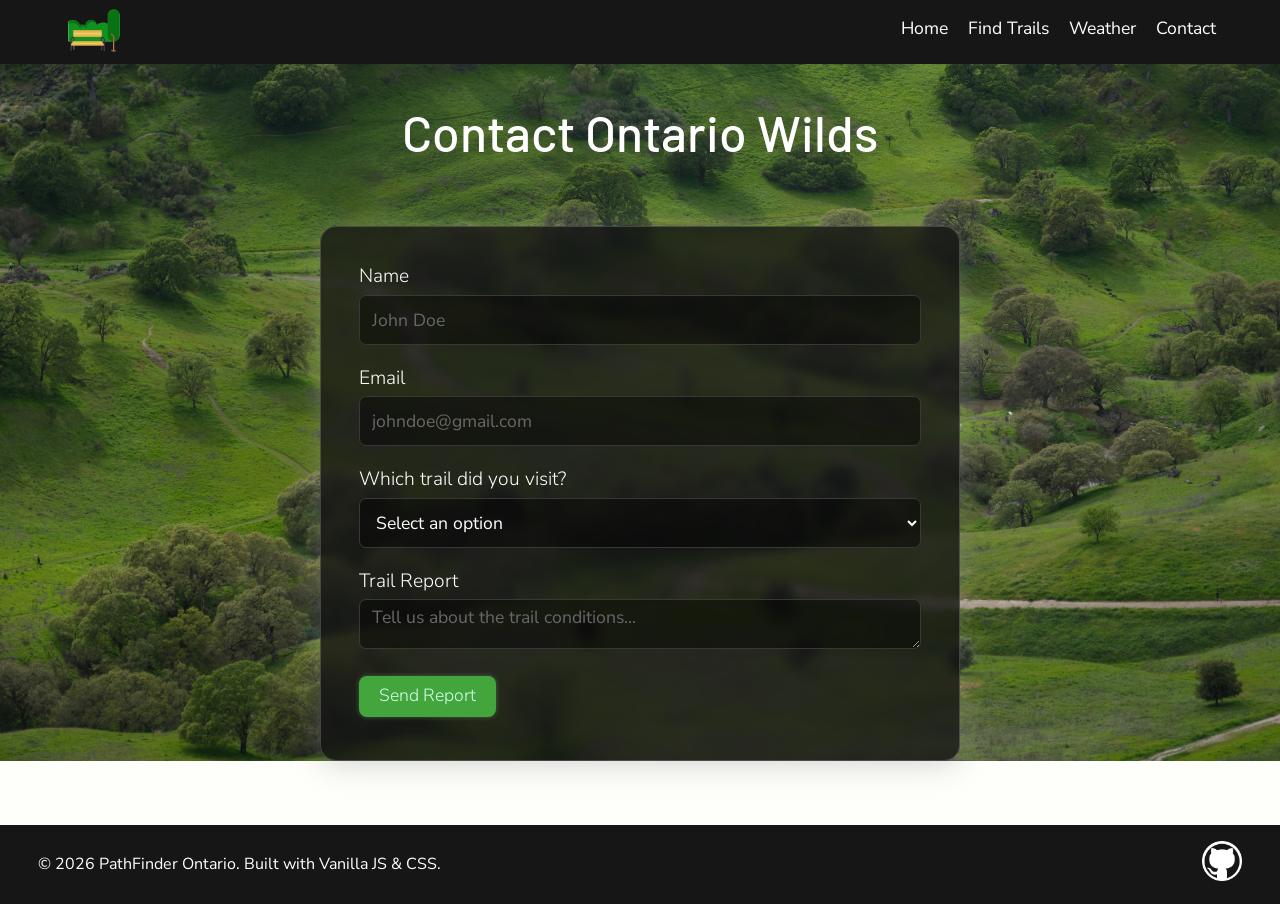
==== contact.html @ 86260956 "Fixed styles and added code for Modal with real time weather API key" ====
<!DOCTYPE html>
<html lang="en">
    <head>
        <meta charset="UTF-8">
        <meta name="viewport" content="width=device-width, initial-scale=1.0">
        <title>PathFinder Ontario | Discover Your Next Adventure</title>
        <link rel="stylesheet" href="style.css">

        <link rel="preconnect" href="https://fonts.googleapis.com">
        <link rel="preconnect" href="https://fonts.gstatic.com" crossorigin>
        <link href="https://fonts.googleapis.com/css2?family=Barlow:ital,wght@0,100;0,200;0,300;0,400;0,500;0,600;0,700;0,800;0,900;1,100;1,200;1,300;1,400;1,500;1,600;1,700;1,800;1,900&display=swap" rel="stylesheet">


        <link rel="preconnect" href="https://fonts.googleapis.com">
        <link rel="preconnect" href="https://fonts.gstatic.com" crossorigin>
        <link href="https://fonts.googleapis.com/css2?family=Barlow:ital,wght@0,100;0,200;0,300;0,400;0,500;0,600;0,700;0,800;0,900;1,100;1,200;1,300;1,400;1,500;1,600;1,700;1,800;1,900&family=Nunito+Sans:ital,opsz,wght@0,6..12,200..1000;1,6..12,200..1000&display=swap" rel="stylesheet">

    </head>
    <body>

        <header class="site-header">
            <div class="logo">
                <img src="images/logo.gif" alt="PathFinder Ontario Logo">
            </div>
            <nav>
                <ul class="nav-links">
                    <li><a href="index.html" class="active">Home</a></li>
                    <li><a href="trails.html">Find Trails</a></li>
                    <li><a href="weather.html">Weather</a></li>
                    <li><a href="contact.html">Contact</a></li>
                </ul>
            </nav>
        </header>

        <section class="glass-card">
            <p class="form-heading">Contact Ontario Wilds</p>
            <form method="POST" class="form form-container">

                <div class="form-group">
                    <label for="user-name">Name</label>
                    <input type="text" id="user-name" name="user_name" placeholder="John Doe" required>
                </div>

                <div class="form-group">
                    <label for="user-email">Email</label>
                    <input type="email" id="user-email" name="user_email" placeholder="johndoe@gmail.com" required>
                </div>

                <div class="form-group">
                    <label for="subject">Which trail did you visit?</label>
                    <select id="subject" name="subject" required>
                        <option value="" disabled selected>Select an option</option>
                        <option value="general">General Inquiry</option>
                        <option value="support">Technical Support</option>
                        <option value="feedback">Feedback</option>
                        <option value="other">Other</option>
                    </select>
                </div>

                <div class="form-group">
                    <label for="user-message">Trail Report</label>
                    <textarea id="user-message" name="user_message" rows="5" placeholder="Tell us about the trail conditions..." required></textarea>
                </div>
                <button class="report-button" type="submit">Send Report</button>
            </form>
        </section>

        <footer class="footer">
        <p>&copy; 2026 PathFinder Ontario. Built with Vanilla JS & CSS.</p>
        <div class="social-links">
            <a href="https://github.com/kamalshcs"><img src="images/github.png" alt="GitHub" height="40" class="social-icon"></a>
        </div>
    </footer>
    </body>

    <script>
        const contactForm = document.querySelector('.form');
        contactForm.addEventListener('submit', function(event) {
            event.preventDefault();
            alert('The form was submitted successfully!');
            contactForm.reset();
        });
    </script>
</html>
---- style.css ----
body{
    background-color: #fefefb;
    margin:0;
}


.hero{
    display: grid;
    justify-content: stretch;
    align-content: center;
    margin-bottom:5%;
}

.hero-subtitle{
    font-family: "Nunito Sans", sans-serif;
    font-optical-sizing: auto;
    font-weight: 400;
    font-style: normal;
    font-size: 1.5rem;
    margin:0;
    display: flex;
    justify-content: center;
    color: #fff;
}

.hero-content{
    background-image: url(images/background.jpg);
    width: 100%;
    height: 700px;
    background-size: cover;
    display: flex;
    justify-content: center;
    flex-direction: column;
}

.hero-title{
   justify-content: center; 
   display: flex; 
   margin: 2% 0;
   color:#fff
}

.cta-container{
    display: flex;
    justify-content: center;
}

.cta-button{
    margin:1% 0;
    text-decoration: none;
    padding:10px 20px;
    border-radius: 8px;
    box-shadow: 0 4px 30px rgb(202 202 202 / 17%);
    backdrop-filter: blur(5px);
    -webkit-backdrop-filter: blur(5px);
    border: 1px solid rgba(162, 162, 162, 0.308);
    font-family: "Nunito Sans", sans-serif;
    font-optical-sizing: auto;
    font-weight: 300;
    font-size: 1rem;
    color:#fff;
    width: fit-content;
}

.cta-button:hover{
    border-radius: 20px;
    transform: scale(1.05);
}

header{
    padding:0 5%!important;
    background-color: #161616;
}

.about-title{
    margin-top:7%;
}


.site-header{
    display: grid;
    grid-template-columns: 1fr 2fr;
    color: #161616;
    padding: 10px 0;
}

h1{
    font-family: "Barlow", sans-serif;
    font-weight: 500;
    font-style: normal;
    font-size: 60px;
    color:#161616
}

h2{
    font-family: "Barlow", sans-serif;
    font-weight: 500;
    font-style: normal;
    font-size: 50px;
    color:#161616;

    display: flex;
    justify-content: center;
}

.logo img{
    width: 60px;
    height: auto;
}

.nav-links{
    display: flex;
    justify-content: flex-end;
    gap: 20px;
    font-family: "Nunito Sans", sans-serif;
    font-optical-sizing: auto;
    font-weight: 300;
}

.nav-links li{
    list-style: none;
}

.nav-links a{
    text-decoration: none;
    font-size: 1.1rem;
    color: #fff;
    font-weight: 400;
}

.nav-links a:hover{
    color: #cdffca;
    opacity: 0.9;
    transform: scale(1.1);
    transition: color 0.3s ease;
}

.card-images{
    width: 100%;           
    height: 200px;         
    object-fit: cover;    
    display: block;
    border-radius: 8px 8px 0 0; 
}

.card-image-container{
    gap:10px;
}

.search-trails{
    padding:8px 15px 10px 35px;
    border-radius: 30px;
    border: #c1c1c1 0.1px solid;
    box-shadow: 1px 1px 5px 1px rgb(175 175 175 / 10%);
    font-size: 16px;
    color:#555555;
    width: -webkit-fill-available;
    font-family: "Nunito Sans", sans-serif;
    font-optical-sizing: auto;
    font-weight: 300;
    box-shadow: 0 0px 7px rgba(0, 0, 0, 0.1);
    background-color: #f5f5dc00;
}

.search-icon {
    position: absolute;
    left: 2%;
    margin-top:9px; 
    color: #9e9e9e;
    pointer-events: none;
} 

.search-container{
    margin: 8% 0;
}

aside{
    padding:1% 1%;
    align-items: center;
    display: flex;
    flex-direction: column;
    border-right: 1px solid rgba(162, 162, 162, 0.308);
    font-family: "Nunito Sans", sans-serif;
    font-optical-sizing: auto;
    font-weight: 300;
    font-size: 1rem;
}

.difficulty-filters{
    font-family: "Nunito Sans", sans-serif;
    font-optical-sizing: auto;
    font-weight: 400;
    font-size: 1rem;
    color:#161616;
    margin-top:3%
}

.trail-cards {
    display: grid;
    grid-template-columns: repeat(auto-fill, minmax(300px, 1fr));
    gap: 20px;
    margin: 0 5%;
    flex-grow: 1;
}

.trail-card-glass {
    padding:5%;
    display: flex;
    flex-direction: column;
    background: #161616;
    border-radius: 16px;
    box-shadow: 0 4px 30px rgba(0, 0, 0, 0.1);
    backdrop-filter: blur(5px);
    -webkit-backdrop-filter: blur(5px);
    border: 1px solid rgba(162, 162, 162, 0.308);
    font-family: "Nunito Sans", sans-serif;
    font-optical-sizing: auto;
    font-weight: 300;
    font-size: 1rem;
    color:#fff;
}  

.view-trails-btn{
    font-size:1rem;
    margin:1% 0;
    color: #f6fffb;
    background-color: #42a63c;
    padding:10px 20px;
    border-radius: 8px;
    border:none;
    font-family: "Nunito Sans", sans-serif;
    font-optical-sizing: auto;
    font-weight: 300;
    box-shadow: 0 0 5px rgba(149, 238, 186, 0.3);
}

.view-trails-btn:hover{
    background-color: #42a63c;
    box-shadow: 0 0 10px rgba(26, 113, 46, 0.5);
    transform: scale(1.05);
}

.trail-badge{
    padding:5px 10px;
    background: #1a712e;
    border-radius: 16px;
    box-shadow: 1px 1px 5px 1px rgb(175 175 175 / 10%);
    font-size: 14px;
    color:#f6fffb;
    margin-bottom: 2%;

}

.gallery-container {
    display: flex;
    justify-content: flex-start;
    gap:20px;
    margin-top:3%;
}

.featured-trail{
    margin:0 10%;
    display: grid;
    grid-template-columns: 2fr 2fr;
    align-items: center;
    gap:40px;
    font-family: "Nunito Sans", sans-serif;
    font-optical-sizing: auto;
    font-weight: 300;
    font-size: 1.2rem;
}

.about{
    color:#fff;
    background-color: #42a63c;
    font-family: "Nunito Sans", sans-serif;
    font-optical-sizing: auto;
    font-weight: 300;
    font-size: 1.3rem;
    padding:5% 20%;
    display: flex;
    justify-content: center;
    align-items: center;
}

.card-content{
    align-content: center;
}



/* FORM */


.form-group{
    display: grid;
    padding:10px 0px;
}

.form{
    font-size: 1.2rem;
}

.form-heading{
    font-family: "Barlow", sans-serif;
    font-weight: 500;
    font-style: normal;
    font-size: 50px;
    margin: 0 0 1% 0;
    padding-top: 3%;
    color: #ffffff;
    display: flex;
    justify-content: center;
}

.glass-card {
    font-family: "Nunito Sans", sans-serif;
    font-optical-sizing: auto;
    font-weight: 300;
    background: url(images/trail5.jpg);
    background-size: cover;
    background-position: center;
}

.form-container{
    color:#fff;
    margin: 5% 25%;
    padding:2% 3%;
    background: #161616c4;
    border-radius: 16px;
    box-shadow: 0 4px 30px rgba(155, 155, 155, 0.412);
    backdrop-filter: blur(5px);
    -webkit-backdrop-filter: blur(5px);
    border: 1px solid rgba(162, 162, 162, 0.308);
}

.form input[type="text"], 
input[type="email"], 
textarea,
select {
    width: 100%;
    padding: 5px 12px;
    border: 1px solid #383838;
    border-radius: 7px;
    background-color: #0000006b;
    font-family: inherit;
    box-sizing: border-box;
    height: 50px;
    margin-top:1%;
    font-size: 1.1rem;
    color:white;
}

select:focus,
input:focus, 
textarea:focus {
    border: 1px solid #555555;
    outline: none;
    box-shadow: 0 0 5px rgba(121, 121, 121, 0.3);
}

select option {
  padding: 10px;
  background-color: #313131;
  border-radius: 5px;
  border:none;
  font-size: 1.1rem;

}

::placeholder{
    font-size: 1.1rem;
    color:rgb(104, 104, 104);
}

.report-button{
    font-size:1.1rem;
    margin:3% 0;
    color: #d8ffef;
    background-color: #42a63c;
    padding:7px 20px 10px 20px;
    border-radius: 8px;
    border:none;
    font-family: "Nunito Sans", sans-serif;
    font-optical-sizing: auto;
    font-weight: 300;
    box-shadow: 0 0 5px rgba(149, 238, 186, 0.3);
}

/* Footer */

.footer{
    background-color: #161616;
    color: #fff;
    text-align: center;
    font-family: "Nunito Sans", sans-serif;
    font-optical-sizing: auto;
    font-weight: 400;
    display: flex;
    justify-content: space-between;
    align-items: center;
    padding:1% 3%;
}

.social-icon:hover{
    opacity: 0.9;
    transform: scale(1.1);
}

/* Mobile Responsiveness */

@media (max-width: 768px) {
    .gallery-container {
        flex-direction: column; /* Stack Filter bar on top of cards */
        margin: 0 5%;
    }

    .filter-bar {
        width: 100%;
        margin-bottom: 20px;
        position: static;
    }

    .trail-cards {
        grid-template-columns: 1fr; /* Single column on mobile */
    }

    .site-header {
        flex-direction: column;
        padding: 10px;
    }

    .nav-links {
        gap: 15px;
        margin-top: 10px;
    }
}

/* Modal */

.modal-content {
    background: rgba(255, 255, 255, 0.1); /* Transparent white */
    backdrop-filter: blur(15px); /* Blur behind the modal */
    border: 1px solid rgba(255, 255, 255, 0.2);
    border-radius: 20px;
    padding: 30px;
    color: white;
}

.weather-widget {
    background: rgba(0, 0, 0, 0.3);
    padding: 15px;
    border-radius: 12px;
    margin-top: 20px;
    display: flex;
    flex-direction: column;
    align-items: center;
}

.weather-details {
    display: flex;
    align-items: center;
    gap: 10px;
}

.temp {
    font-size: 2rem;
    font-weight: bold;
    margin: 0;
}
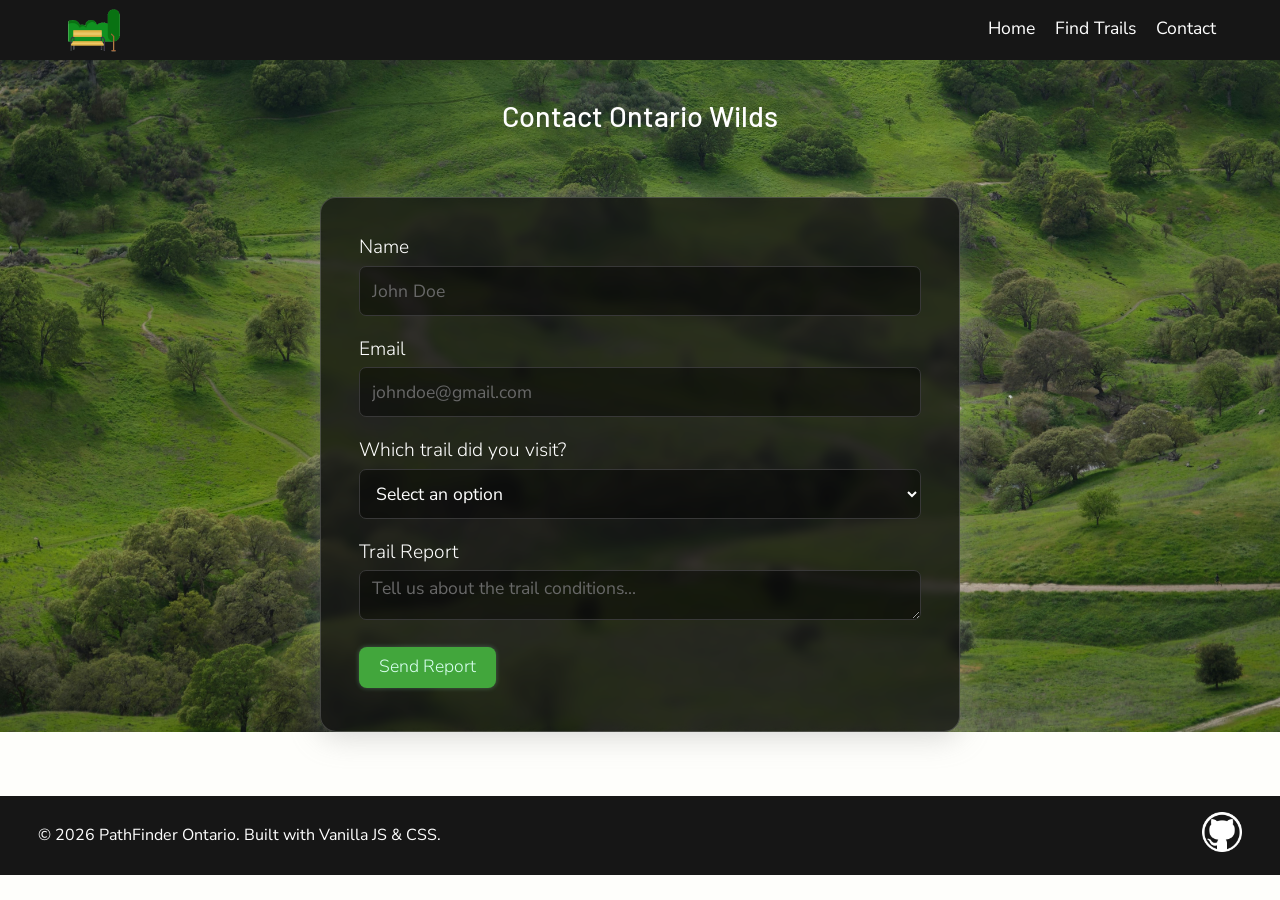
==== commit 90a866fa: "Fixed the remaining styles and made the website pages responsive" ====
--- a/contact.html
+++ b/contact.html
@@ -19,14 +19,20 @@
     <body>
 
         <header class="site-header">
-            <div class="logo">
+            <div class="logo" id="logo">
                 <img src="images/logo.gif" alt="PathFinder Ontario Logo">
             </div>
-            <nav>
-                <ul class="nav-links">
-                    <li><a href="index.html" class="active">Home</a></li>
+
+            <button class="menu-icon-trigger" id="hamburger" aria-label="Toggle Menu">
+                <div class="bar"></div>
+                <div class="bar"></div>
+                <div class="bar"></div>
+            </button>
+
+            <nav class="nav-container">
+                <ul class="nav-links" id="nav-links">
+                    <li><a href="index.html">Home</a></li>
                     <li><a href="trails.html">Find Trails</a></li>
-                    <li><a href="weather.html">Weather</a></li>
                     <li><a href="contact.html">Contact</a></li>
                 </ul>
             </nav>
@@ -34,16 +40,16 @@
 
         <section class="glass-card">
             <p class="form-heading">Contact Ontario Wilds</p>
-            <form method="POST" class="form form-container">
+            <form class="form form-container">
 
                 <div class="form-group">
                     <label for="user-name">Name</label>
-                    <input type="text" id="user-name" name="user_name" placeholder="John Doe" required>
+                    <input type="text" id="user-name" name="user_name" placeholder="John Doe" required minlength="2" maxlength="50">
                 </div>
 
                 <div class="form-group">
                     <label for="user-email">Email</label>
-                    <input type="email" id="user-email" name="user_email" placeholder="johndoe@gmail.com" required>
+                    <input type="email" id="user-email" name="user_email" placeholder="johndoe@gmail.com" required pattern="[a-z0-9._%+-]+@[a-z0-9.-]+\.[a-z]{2,4}$">
                 </div>
 
                 <div class="form-group">
@@ -66,19 +72,13 @@
         </section>
 
         <footer class="footer">
-        <p>&copy; 2026 PathFinder Ontario. Built with Vanilla JS & CSS.</p>
-        <div class="social-links">
-            <a href="https://github.com/kamalshcs"><img src="images/github.png" alt="GitHub" height="40" class="social-icon"></a>
-        </div>
-    </footer>
+            <p>&copy; 2026 PathFinder Ontario. Built with Vanilla JS & CSS.</p>
+            <div class="social-links">
+                <a href="https://github.com/kamalshcs"><img src="images/github.png" alt="GitHub" height="40" class="social-icon"></a>
+            </div>
+        </footer>
     </body>
 
-    <script>
-        const contactForm = document.querySelector('.form');
-        contactForm.addEventListener('submit', function(event) {
-            event.preventDefault();
-            alert('The form was submitted successfully!');
-            contactForm.reset();
-        });
-    </script>
+    <script src="script.js"></script>
+
 </html>
--- a/style.css
+++ b/style.css
@@ -31,6 +31,7 @@
     display: flex;
     justify-content: center;
     flex-direction: column;
+    text-align: center;
 }
 
 .hero-title{
@@ -98,7 +99,7 @@
     font-style: normal;
     font-size: 50px;
     color:#161616;
-
+    text-align: center;
     display: flex;
     justify-content: center;
 }
@@ -107,6 +108,60 @@
     width: 60px;
     height: auto;
 }
+
+#logo{
+    display: flex;
+}
+
+.menu-icon-trigger {
+    display: none;
+}
+
+.nav-links {
+    display: flex;
+    list-style: none;
+    gap: 20px;
+}
+
+/* --- Mobile Styles (768px and below) --- */
+@media (max-width: 768px) {
+    .menu-icon-trigger {
+        display: flex;
+        flex-direction: column;
+        gap: 3px;
+        padding:12px;
+        background: none;
+        border: none;
+        cursor: pointer;
+    }
+
+    .bar {
+        width: 25px;
+        height: 3px;
+        transition: 0.3s;
+        background-color: #fff
+    }
+
+    .nav-links {
+        display: none;
+        flex-direction: column;
+        position: absolute;
+        top: 20px; 
+        left: 0;
+        width: 100%;
+        background: #fff;
+        padding: 20px;
+        box-shadow: 0 4px 6px rgba(0,0,0,0.1);
+    }
+
+    /* This class is added by JavaScript when clicked */
+    .nav-links.show-menu {
+        display: flex;
+    }
+}
+
+
+
 
 .nav-links{
     display: flex;
@@ -163,15 +218,16 @@
 }
 
 .search-icon {
-    position: absolute;
-    left: 2%;
-    margin-top:9px; 
+    position: relative;
+    left: 11%;
+    padding-top:3%; 
     color: #9e9e9e;
     pointer-events: none;
 } 
 
 .search-container{
     margin: 8% 0;
+    display: flex;
 }
 
 aside{
@@ -255,7 +311,7 @@
     display: flex;
     justify-content: flex-start;
     gap:20px;
-    margin-top:3%;
+    margin:3% 0;
 }
 
 .featured-trail{
@@ -270,6 +326,17 @@
     font-size: 1.2rem;
 }
 
+@media (max-width: 768px) {
+    .featured-trail{
+        grid-template-columns: 1fr;
+        text-align: center;
+    }
+
+    #logo{
+        display: none;
+    }
+}
+
 .about{
     color:#fff;
     background-color: #42a63c;
@@ -281,6 +348,7 @@
     display: flex;
     justify-content: center;
     align-items: center;
+    text-align: center;
 }
 
 .card-content{
@@ -305,10 +373,11 @@
     font-family: "Barlow", sans-serif;
     font-weight: 500;
     font-style: normal;
-    font-size: 50px;
+    font-size: 1.8rem;
     margin: 0 0 1% 0;
     padding-top: 3%;
     color: #ffffff;
+    text-align: center;
     display: flex;
     justify-content: center;
 }
@@ -320,6 +389,7 @@
     background: url(images/trail5.jpg);
     background-size: cover;
     background-position: center;
+    overflow-inline: auto;
 }
 
 .form-container{
@@ -411,7 +481,7 @@
 
 @media (max-width: 768px) {
     .gallery-container {
-        flex-direction: column; /* Stack Filter bar on top of cards */
+        flex-direction: column; 
         margin: 0 5%;
     }
 
@@ -422,7 +492,7 @@
     }
 
     .trail-cards {
-        grid-template-columns: 1fr; /* Single column on mobile */
+        grid-template-columns: 1fr; 
     }
 
     .site-header {
@@ -433,28 +503,60 @@
     .nav-links {
         gap: 15px;
         margin-top: 10px;
+        z-index: 1000;
     }
 }
 
 /* Modal */
 
+.modal {
+    display: none; 
+    position: fixed;
+    z-index: 2000;
+    left: 0;
+    top: 0;
+    width: 100%;
+    height: 100%;
+    background-color: #0000009c;
+    backdrop-filter: blur(8px);
+    display: none;
+    justify-content: center;
+    align-items: center;
+}
+
+/* The actual Modal Box */
 .modal-content {
-    background: rgba(255, 255, 255, 0.1); /* Transparent white */
-    backdrop-filter: blur(15px); /* Blur behind the modal */
-    border: 1px solid rgba(255, 255, 255, 0.2);
+    background: #161616;
+    padding: 30px;
     border-radius: 20px;
-    padding: 30px;
-    color: white;
+    width: 90%; 
+    max-width: 500px;
+    max-height: 85vh;
+    position: relative;
+    box-shadow: 0 20px 40px rgba(150, 150, 150, 0.4);
+    font-family: "Nunito Sans", sans-serif;
+    font-optical-sizing: auto;
+    font-weight: 300;
+    font-size: 1rem;
+    color:#fff;
 }
 
 .weather-widget {
-    background: rgba(0, 0, 0, 0.3);
-    padding: 15px;
     border-radius: 12px;
-    margin-top: 20px;
+    margin-top: 1%;
     display: flex;
     flex-direction: column;
     align-items: center;
+    color:#fff;
+    font-family: "Nunito Sans", sans-serif;
+    font-optical-sizing: auto;
+    font-weight: 300;
+    font-size: 1rem;
+    overflow-y: auto;
+}
+
+.weather-widget p h3{
+    margin:2px 0;
 }
 
 .weather-details {
@@ -464,7 +566,103 @@
 }
 
 .temp {
-    font-size: 2rem;
+    font-size: 1rem;
     font-weight: bold;
     margin: 0;
+}
+
+#closeModal {
+    position: absolute;
+    top: 15px;
+    right: 15px;
+    background: none;
+    border: none;
+    color: white;
+    font-size: 1rem;
+    cursor: pointer;
+}
+
+.modal-img{
+    width: 100%;           
+    height: 200px;         
+    object-fit: cover;    
+    display: block;
+    border-radius: 8px; 
+}
+
+.trail-name-city{
+    color:#fff;
+    font-size: 1.3rem;
+}
+
+.modal-close {
+    display: flex;
+    justify-content: flex-end;
+}
+
+.weather-widget h3{
+    margin:2px 0;
+}
+
+.close-btn{
+    background-color: transparent;
+    box-shadow:#16161600 ;
+    border-color: #00000000;
+    padding:2px;
+}
+
+
+
+
+/* Hide burger icon on desktop */
+.mobile-menu-toggle {
+    display: none;
+    flex-direction: column;
+    gap: 5px;
+    background: none;
+    border: none;
+    cursor: pointer;
+}
+
+.mobile-menu-toggle span {
+    width: 25px;
+    height: 3px;
+    background-color: white;
+    border-radius: 2px;
+}
+
+/* Mobile styles */
+@media (max-width: 768px) {
+    .mobile-menu-toggle {
+        display: flex;
+    }
+
+    .nav-links {
+        display: none; 
+        position: absolute;
+        top: 20px; 
+        left: 0;
+        width: 100%;
+        background: rgba(20, 20, 20, 0.95);
+        flex-direction: column;
+        align-items: center;
+        padding: 20px 0;
+        gap: 20px;
+    }
+
+    .nav-links.active {
+        display: flex;
+    }
+
+    .form-container{
+        color:#fff;
+        margin: 7% 5%;
+        padding:4%;
+        background: #161616c4;
+        border-radius: 16px;
+        box-shadow: 0 4px 30px rgba(155, 155, 155, 0.412);
+        backdrop-filter: blur(5px);
+        -webkit-backdrop-filter: blur(5px);
+        border: 1px solid rgba(162, 162, 162, 0.308);
+    }
 }
